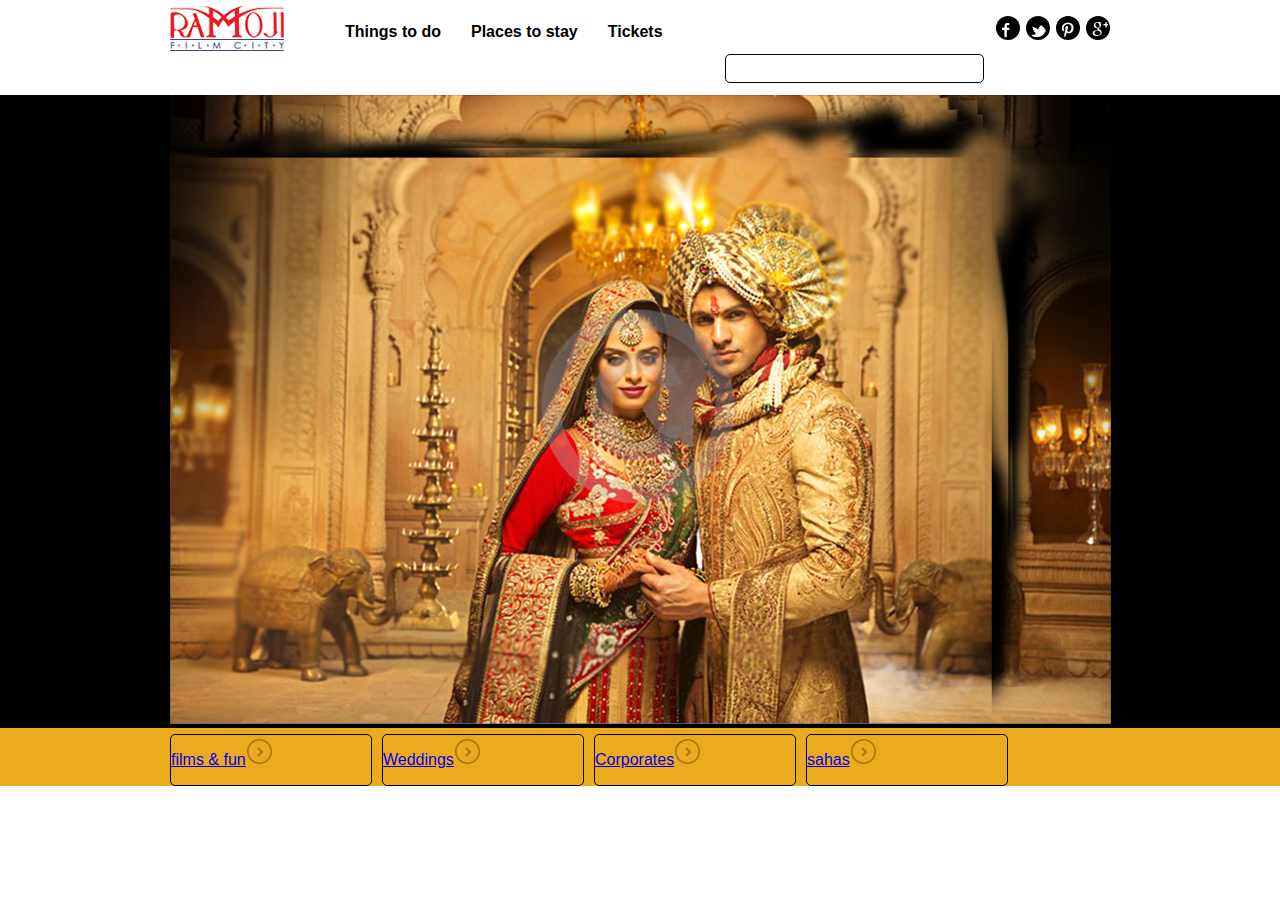
==== 8_frontend/html_css/assignment4/index.html @ e2277d76 "assignment 4 added" ====
<!DOCTYPE HTML>
<html>
<head>
<title> 
	Website page design
</title>
<link href="Css/style.css" rel="stylesheet" type="text/css">
</head>
<body>
	<div id="navigation">
			<div class="container">

					<a class="logo" href="index.html" alt="Ramoji_logo"></a>
			
				<ul class="menu">
					<li><a href="index.html">Things to do</a></li>
					<li><a href="index.html">Places to stay</a></li>
					<li><a href="index.html">Tickets</a></li>
					<li class="clear"></li>
				</ul>
			
				
								
				<ul class="social_icons">	

					<li><a href="#"><img src="images/google_icon.png" alt="google plus"/></a></li>
					<li><a href="#"><img src="images/pinterest_icon.png" alt="pinterest"/></a></li>
					<li><a href="#"><img src="images/twitter_icon.png" alt="twitter"/></a></li>
					<li><a href="#"><img src="images/facebook_icon.png" alt="facebook"/></a></li>
					
				</ul>

				<input type="text" class="searchBar"/>
				<div class="clear"></div>
				
		
				
			</div>
	</div>

	<div id="banner">

		<div class="container">	
		
				<img src="images/product1.png" alt="weddig_imaage">		
					
					
		</div>
		<div class="clearBlock"></div>
	</div>
			<div id="yellowbanner">

				<div class="container">	
			
				<ul>	

				<li><div class="shape"><a href="index.html">films & fun<img src="images/arrow.png" alt="arrow"/></div></li>
				<li><div class="shape"><a href="index.html">Weddings<img src="images/arrow.png" alt="arrow"/></div></li>
				<li><div class="shape"><a href="index.html">Corporates<img src="images/arrow.png" alt="arrow"/></div></li>
				<li><div class="shape"><a href="index.html">sahas<img src="images/arrow.png" alt="arrow"/></div></li>

				</ul>	

				<div class="clear"></div>
		
				</div>
	
			</div>
				</body>

				</html>
---- 8_frontend/html_css/assignment4/Css/style.css ----
/*Default Reset CSS*/
html, body, div, span, applet, object, iframe,
h1, h2, h3, h4, h5, h6, p, blockquote, pre,
a, abbr, acronym, address, big, cite, code,
del, dfn, em, img, ins, kbd, q, s, samp,
small, strike, strong, sub, sup, tt, var,
b, u, i, center,
dl, dt, dd, ol, ul, li,
fieldset, form, label, legend,
table, caption, tbody, tfoot, thead, tr, th, td,
article, aside, canvas, details, embed,
figure, figcaption, footer, header, hgroup,
menu, nav, output, ruby, section, summary,
time, mark, audio, video {
    margin: 0;
    padding: 0;
    border: 0;
    font-size: 100%;
    font: inherit;
    vertical-align: baseline;
}

body
{
	font-family: Arial, Helvetica, sans-serif;
	
}

#navigation
{
	background-color:#ffffff;
	line-height:55px;
	font-weight:bold;
}

.logo
{
	float:left;
	margin:6px 0px 4px 0px;
	background-image:url("../images/logo.png");
	width:115px;
	height:45px;	
}
.logo a:hover
{
     	text-decoration:none; 
}
.menu 
{
    	list-style-type: none;
	float:left;
	margin:22px 0px 0px 30px;
}

.menu li
{
	float:left;
	margin-left: 30px;
	line-height:20px;
	
}
.menu li a
{
	color:#000000;
	text-decoration: none; 
}
.menu li a:hover 
{
     	color:red; 
	
}
.clear 
{
	clear:both;
	
}
.searchBar
{
	border:1px solid #000;
	border-radius:5px;
	padding:6px 40px;
	margin-top:12px;
	margin-bottom:12px;
	float:right;
	margin-left:70px;
	
}
.social_icons{
	float:right;
	list-style-type: none;
	margin:16px 0px 16px 6px;
	
}
.social_icons img
{
	padding:3px 4px 12px 6px;
}
.social_icons li
{
	width: 24px;
	height: 24px;
	float: right;
	border-radius: 16px;
	background-color:#000000;
	margin-left:6px;
	
}
.social_icons li:hover{
	background-color: cornflowerBlue;
}

#banner	{
		background-color:#000000;
		
		
	}

#yellowbanner{
		background-color:#ecab1f;	
	}

.shape {
		width:200px;
		border: 1px solid black;
		border-radius: 5px;		
		line-height:50px;	
		text-align:left;
		margin-top:6px;
		float:left;
		margin-right:10px;

	}

ul	{
	list-style-type:none;
	text-decoration:none;
	color-black;
		}
.container
{
	width:940px;
	margin:auto;
}
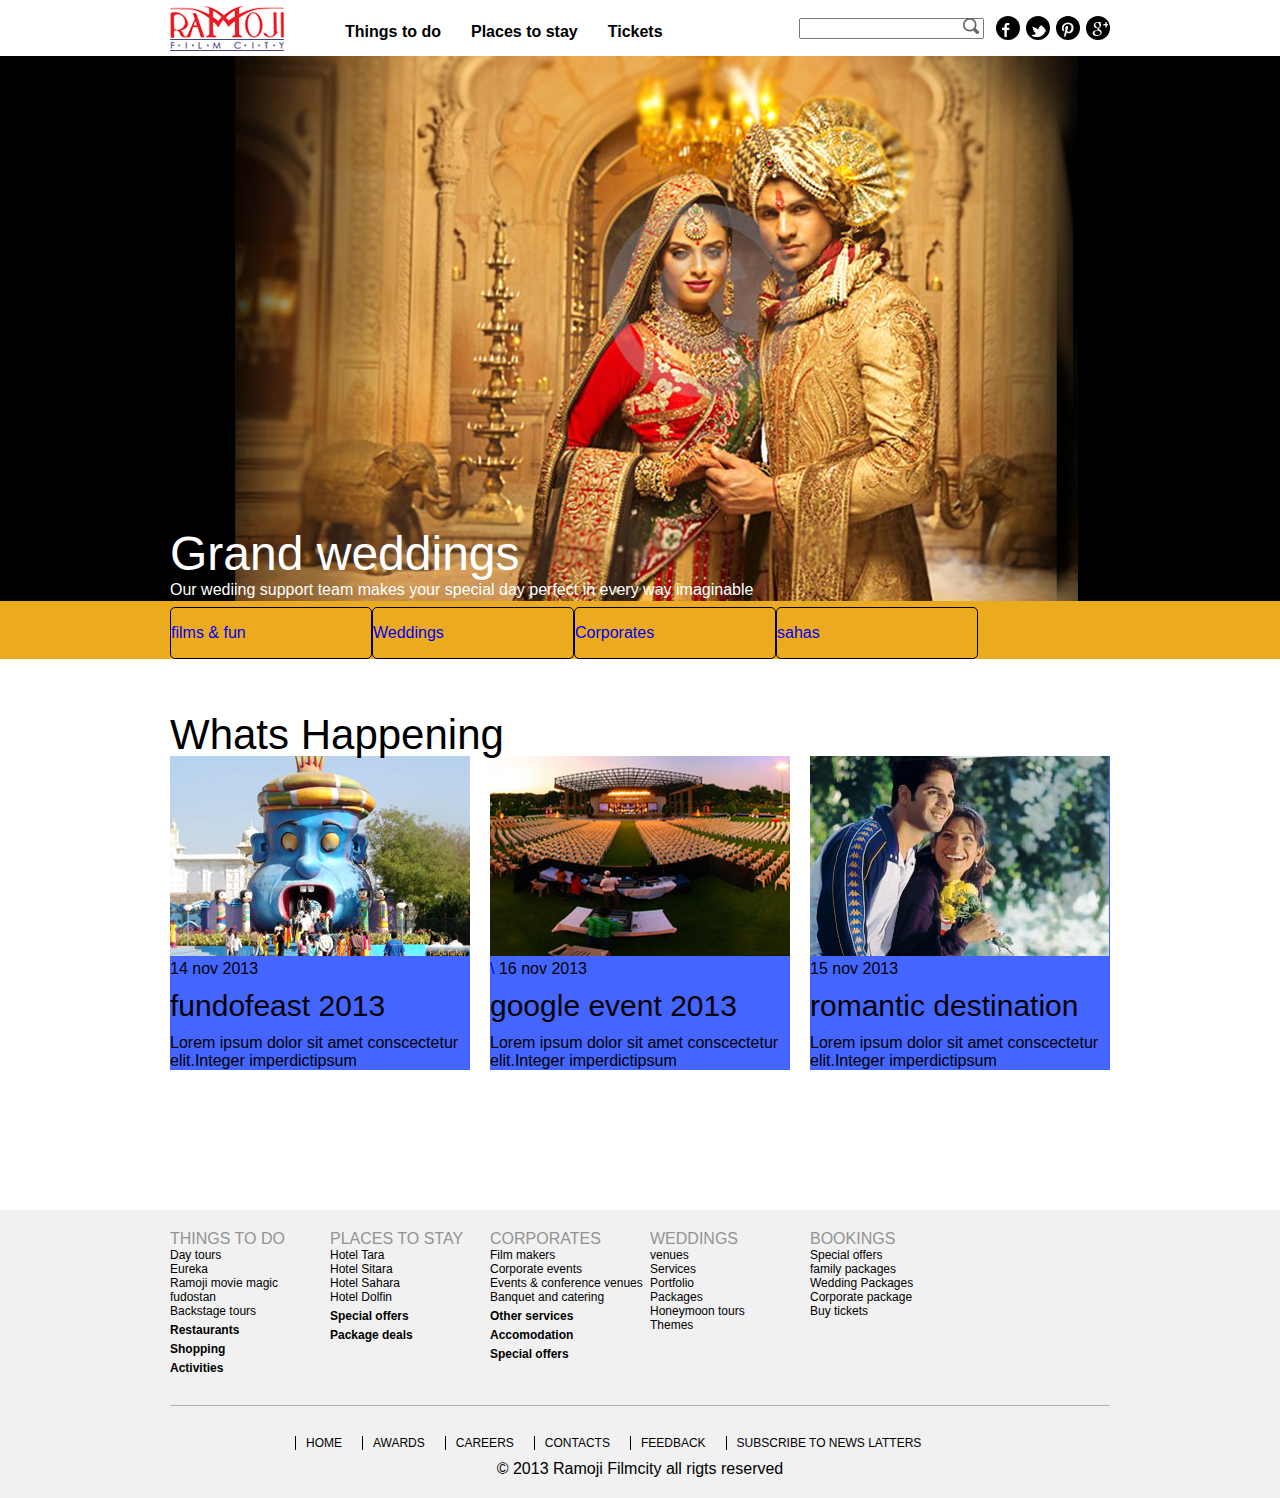
==== commit 132bb4c0: "new folder added" ====
--- a/8_frontend/html_css/assignment4/index.html
+++ b/8_frontend/html_css/assignment4/index.html
@@ -29,35 +29,45 @@
 					<li><a href="#"><img src="images/facebook_icon.png" alt="facebook"/></a></li>
 					
 				</ul>
-
-				<input type="text" class="searchBar"/>
-				<div class="clear"></div>
-				
+			<div class="search">
+
+				<input type="text"></input><img src="images/search_icon.png" class="searchbar"></img>
+				
+
+				
+			</div>
+			<div class="clear"></div>	
 		
 				
 			</div>
+
 	</div>
 
-	<div id="banner">
-
-		<div class="container">	
-		
-				<img src="images/product1.png" alt="weddig_imaage">		
-					
-					
-		</div>
-		<div class="clearBlock"></div>
-	</div>
+	
+
+			<div id="banner">
+				<div class="container">	
+					<div class="bannertext">
+						<h1>Grand weddings</h1>
+						<p>Our wediing support team makes your special day perfect in every way imaginable
+						</p>
+					</div>
+
+				</div>
+			</div>
+
+				
+
 			<div id="yellowbanner">
 
 				<div class="container">	
 			
 				<ul>	
 
-				<li><div class="shape"><a href="index.html">films & fun<img src="images/arrow.png" alt="arrow"/></div></li>
-				<li><div class="shape"><a href="index.html">Weddings<img src="images/arrow.png" alt="arrow"/></div></li>
-				<li><div class="shape"><a href="index.html">Corporates<img src="images/arrow.png" alt="arrow"/></div></li>
-				<li><div class="shape"><a href="index.html">sahas<img src="images/arrow.png" alt="arrow"/></div></li>
+					<li><div class="shape"><a href="index.html">films & fun<span class="navigator"></div></li>
+					<li><div class="shape"><a href="index.html">Weddings<span class="navigator"></div></li>
+					<li><div class="shape"><a href="index.html">Corporates<span class="navigator"></div></li>
+					<li><div class="shape"><a href="index.html">sahas<span class="navigator"></div></li>
 
 				</ul>	
 
@@ -66,6 +76,198 @@
 				</div>
 	
 			</div>
-				</body>
-
-				</html>
+
+			<div class="whatshappening">
+				
+				
+					<div class="container">	
+						<h2>Whats Happening</h2>
+
+					
+					<ul>
+						<li>
+							<div class="fundofeast"><img src="images/product1.jpg" alt="product1 image"></div>
+							<div class="bgfundo">
+								<span>14 nov 2013</span>
+								<h3>fundofeast 2013</h3>
+								<p>Lorem ipsum dolor sit amet conscectetur elit.Integer imperdictipsum</p>
+							</div>
+						</li>
+					
+				
+						<li><div class="googleevent"><img src="images/product2.jpg" alt="product2 image"></div>
+						<div class="bggoogle">
+\							<span>16 nov 2013 </span>
+							<h3>google event 2013</h3>
+							<p>Lorem ipsum dolor sit amet conscectetur elit.Integer imperdictipsum</p>
+						</div>
+						</li>					
+					
+						<li><div class="romanticdestination"><img src="images/product4.jpg" alt="product4 image"></div>
+							<div class="bgdest">
+								<span>15 nov 2013 </span>
+								<h3>romantic destination</h3>
+								<p>Lorem ipsum dolor sit amet conscectetur elit.Integer imperdictipsum</p>
+						
+							</div>
+						</li>
+						
+						<li class="clear"></li>	
+					</ul>
+						<div class="clear"></div>
+						
+
+					</div>
+									
+						
+			</div>
+
+		<div id="footer">
+			<div class="container">	
+				<div class="listwrapper">
+
+					<div class="thingslist">
+
+						<h4>THINGS TO DO</h4>
+
+							<ul class="uppperlist">
+									<li><a href="index.html">Day tours</li>
+									<li><a href="index.html">Eureka</li>
+									<li><a href="index.html">Ramoji movie magic</li>
+									<li><a href="index.html">fudostan</li>
+									<li><a href="index.html">Backstage tours</li>
+									<li class="clear"></li>
+							
+									
+						
+							</ul>
+
+							<ul class="lowerlist">
+
+								<li><a href="index.html">Restaurants</li>
+								<li><a href="index.html">Shopping</li>
+								<li><a href="index.html">Activities</li>
+								<li class="clear"></li>
+								
+
+							</ul>
+						
+							
+						
+					</div>
+
+						<div class="thingslist">
+
+							<h4>PLACES TO STAY</h4>
+
+							<ul class="uppperlist">
+									<li><a href="index.html">Hotel Tara</li>
+									<li><a href="index.html">Hotel Sitara</li>
+									<li><a href="index.html">Hotel Sahara</li>
+									<li><a href="index.html">Hotel Dolfin</li>
+								<li class="clear"></li>
+									
+							</ul>
+
+							<ul class="lowerlist">
+
+								<li><a href="index.html">Special offers</li>
+								<li><a href="index.html">Package deals</li>
+								<li class="clear"></li>
+								
+							</ul>
+						
+
+						</div>
+						<div class="thingslist">
+
+							<h4>CORPORATES</h4>
+
+								<ul class="uppperlist">
+									<li><a href="index.html">Film makers</li>
+									<li><a href="index.html">Corporate events</li>
+									<li><a href="index.html">Events & conference venues</li>
+									<li><a href="index.html">Banquet and catering</li>
+									<li class="clear"></li>	
+									
+								</ul>
+
+								<ul class="lowerlist">
+
+									<li><a href="index.html">Other services</li>
+									<li><a href="index.html">Accomodation</li>
+									<li><a href="index.html">Special offers</li>
+									<li class="clear"></li>
+
+						</ul>
+						
+
+						</div>
+					<div class ="thingslist">
+						
+						<h4>WEDDINGS</h4>
+
+						<ul class="uppperlist">
+									<li><a href="index.html">venues</li>
+									<li><a href="index.html">Services</li>
+									<li><a href="index.html">Portfolio</li>
+									<li><a href="index.html">Packages</li>
+									<li><a href="index.html">Honeymoon tours</li>
+									<li><a href="index.html">Themes</li>
+									<li class="clear"></li>
+									
+						</ul>
+					
+
+					</div>
+
+					
+						
+					<div class ="thingslist">
+						<h4>BOOKINGS</h4>
+
+							<ul class="uppperlist">
+									<li><a href="index.html">Special offers</li>
+									<li><a href="index.html">family packages</li>
+									<li><a href="index.html">Wedding Packages</li>
+									<li><a href="index.html">Corporate package</li>
+									<li><a href="index.html">Buy tickets</li>
+									<li class="clear"></li>
+							</ul>
+
+						
+					</div>	
+						<div class="clear"></div>
+			
+
+				</div>
+
+
+			<div class="links">
+
+					<ul>
+									<li><a href="index.html">HOME</a></li>
+									<li><a href="index.html">AWARDS</a></li>
+									<li><a href="index.html">CAREERS</a></li>
+									<li><a href="index.html">CONTACTS</a></li>
+									<li><a href="index.html">FEEDBACK</a></li>
+									<li><a href="index.html">SUBSCRIBE TO NEWS LATTERS</a></li>
+									
+				    	</ul>
+
+					<div class="clear"></div>							
+			
+				
+			</div>
+
+			<div class="lasttext">&copy 2013 Ramoji Filmcity all rigts reserved</div>
+
+				</div>
+
+			</div>
+			
+		</div>
+
+	</body>
+
+</html>
--- a/8_frontend/html_css/assignment4/Css/style.css
+++ b/8_frontend/html_css/assignment4/Css/style.css
@@ -74,17 +74,8 @@
 	clear:both;
 	
 }
-.searchBar
-{
-	border:1px solid #000;
-	border-radius:5px;
-	padding:6px 40px;
-	margin-top:12px;
-	margin-bottom:12px;
-	float:right;
-	margin-left:70px;
-	
-}
+	
+	
 .social_icons{
 	float:right;
 	list-style-type: none;
@@ -100,24 +91,56 @@
 	width: 24px;
 	height: 24px;
 	float: right;
-	border-radius: 16px;
+	border-radius:16px;
 	background-color:#000000;
 	margin-left:6px;
 	
 }
-.social_icons li:hover{
+.social_icons li:hover
+	{
 	background-color: cornflowerBlue;
+	}
+.search	{
+	position:relative;
+	float:right;
+	}
+.searchbar	{
+	position:absolute;
+	top:18px;
+	right:5px;
+			
 }
 
 #banner	{
-		background-color:#000000;
-		
-		
+
+	background:#000000 url("../images/weddingimage.png") no-repeat center top;
+	height:545px;
+	position:relative;
+		
+		
+	}
+
+h1	{
+		font-size:48px;
+		color:white;
+	}
+.bannertext p	{
+	font-size:16px;
+	color:white;
+	}
+
+
+.bannertext
+	{
+	position:absolute;
+	top:470px;
+	
 	}
 
 #yellowbanner{
 		background-color:#ecab1f;	
-	}
+		margin-bottom:55px;
+	    }
 
 .shape {
 		width:200px;
@@ -127,15 +150,165 @@
 		text-align:left;
 		margin-top:6px;
 		float:left;
-		margin-right:10px;
-
-	}
-
-ul	{
+		;
+		
+
+	}
+
+.shape li{
+	float:left;
 	list-style-type:none;
 	text-decoration:none;
-	color-black;
-		}
+	color:black;
+	
+	}
+
+.navigator	{
+		background-image:url("../images/arrow.png");
+		width:30px
+		height:30px;
+			
+		}
+h3		{
+		line-height:16px;
+		font-size:30px;
+		color:#000000;
+		padding-top:20px;
+		padding-bottom:20px;
+			
+		}
+h2		{
+		line-height:42px;
+		font-size:42px;
+		color:#000000;
+			
+		}
+
+ul		{
+		list-style-type:none;
+		
+		}
+a		{
+		text-decoration:none;
+		}
+
+span		{
+		color:#000000;
+		}
+
+p		{
+		color:#000000;
+		}
+
+.whatshappening li{
+		float:left;
+		background-color:#4466ff;
+		width:300px;
+		text-decoration:none;		
+		margin-left:20px;
+		margin-bottom:70px	
+		}
+
+.whatshappening ul		
+		{
+		float:left;
+		list-style-type:none;
+		
+		}
+
+ .whatshappening li:first-child
+		{
+		margin-left:0px;		
+		}
+
+#footer		{
+		background-color:#f1f1f1;
+		padding-top:20px;
+		padding-bottom:20px;
+		}
+
+.thingslist li {
+		
+		font-size:12px;		
+		line-height:14px;
+		width:160px;
+		
+		
+		}
+
+#footer .thingslist li a
+
+{
+color:#000000;
+}
+
+
+.thingslist	{
+		float:left;
+		}
+
+.listwrapper	{
+		padding-bottom:25px;
+		border-bottom:1px solid #b2b2b2;
+		margin-bottom:30px;
+		}
+
+
+h4		{
+		color:#939393;
+		font-size:16px;
+		
+		}
+
+.lowerlist li	{
+		margin-top:5px;
+		font-weight:bold;
+		
+		}
+			
+.links ul
+		{
+		list-style-type:none;
+		float:left;
+		}
+
+.links		{
+		
+		width:700px;
+		margin:auto;
+		font-size:12px;
+		
+		}
+
+.links ul li 
+		{
+		
+		float:left;
+		border-left:1px solid #000;
+		padding:0px 10px 0px 10px;
+		margin:0 5px 10px 5px;
+		}
+.links ul li:first-child
+		{
+		border-left:none;
+		}
+
+.links li a	{
+		text-decoration:none;
+		color:#000000;
+		}
+
+
+
+
+.lasttext{
+
+
+text-align:center;
+font-size:14px
+font-weight:bold;
+	}
+
 .container
 {
 	width:940px;
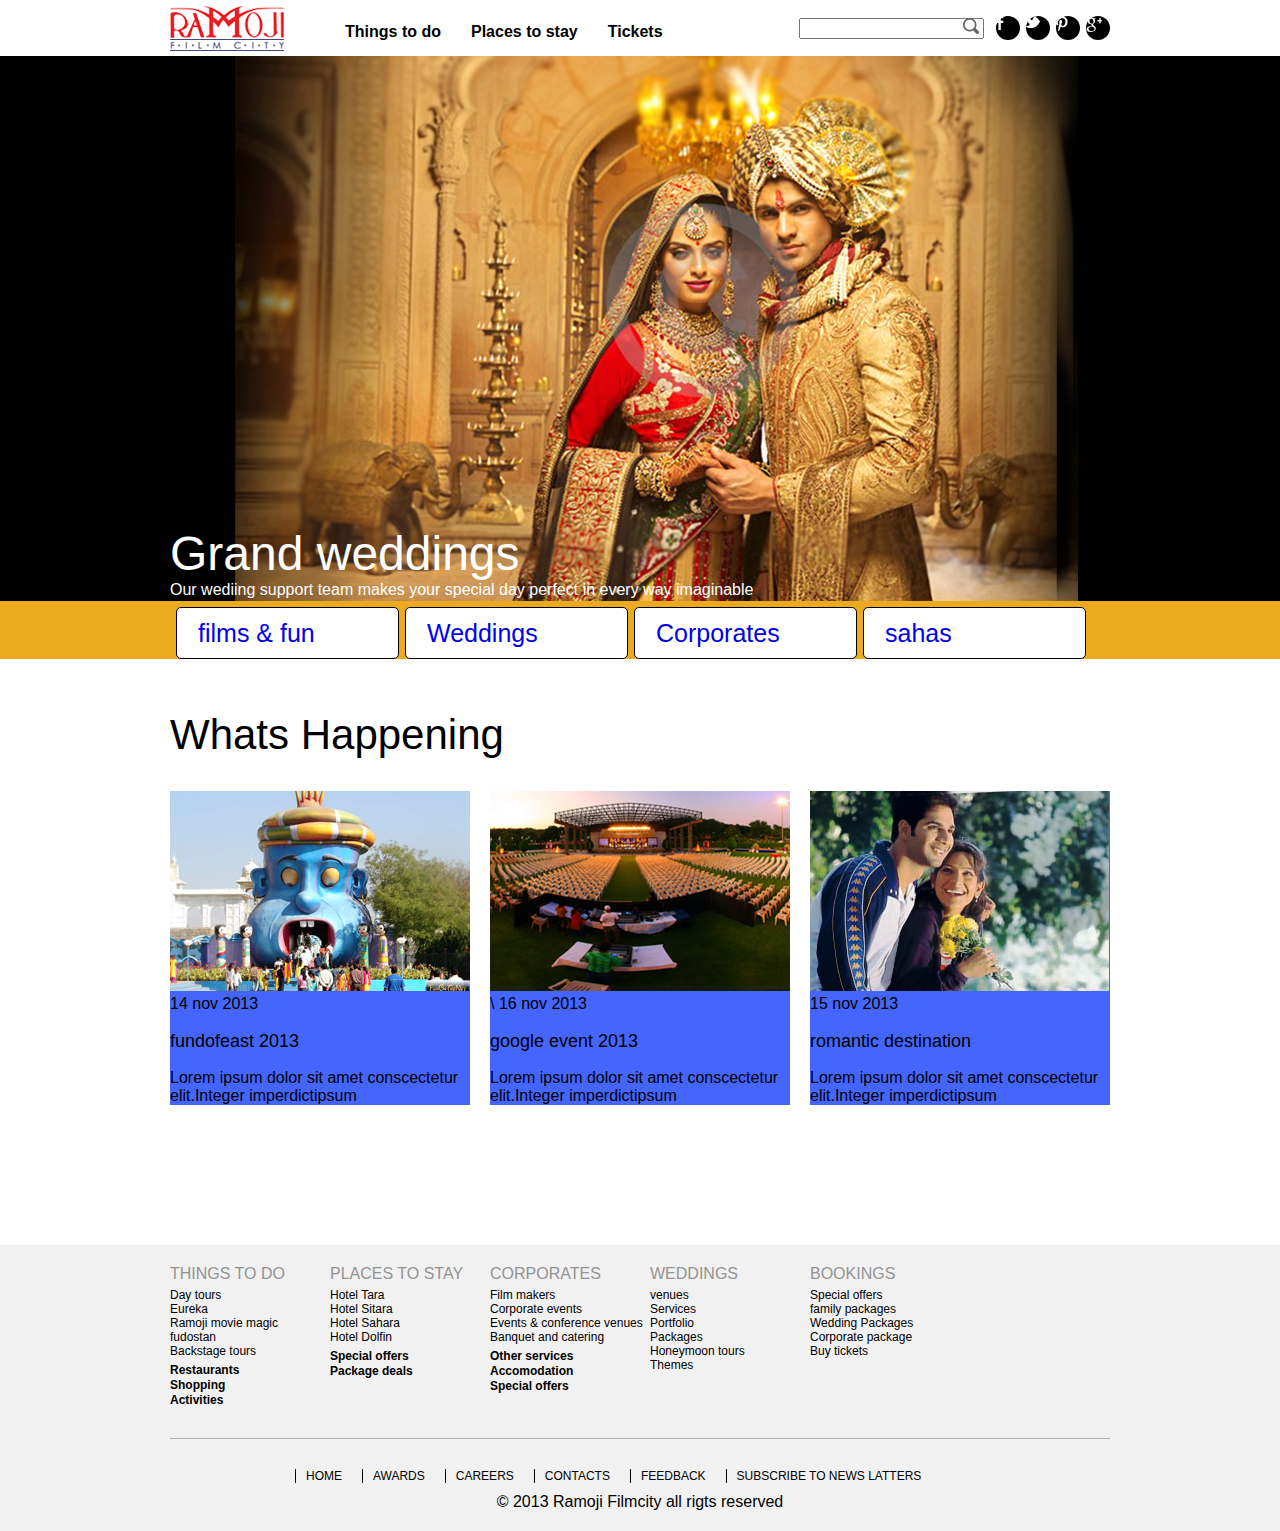
==== commit 51a7399e: "new folder added" ====
--- a/8_frontend/html_css/assignment4/index.html
+++ b/8_frontend/html_css/assignment4/index.html
@@ -2,7 +2,7 @@
 <html>
 <head>
 <title> 
-	Website page design
+	Ramoji filmcity
 </title>
 <link href="Css/style.css" rel="stylesheet" type="text/css">
 </head>
@@ -64,10 +64,10 @@
 			
 				<ul>	
 
-					<li><div class="shape"><a href="index.html">films & fun<span class="navigator"></div></li>
-					<li><div class="shape"><a href="index.html">Weddings<span class="navigator"></div></li>
-					<li><div class="shape"><a href="index.html">Corporates<span class="navigator"></div></li>
-					<li><div class="shape"><a href="index.html">sahas<span class="navigator"></div></li>
+					<li><div class="shape"><a href="index.html">films & fun</a></div></li>
+					<li><div class="shape"><a href="index.html">Weddings</a></div></li>
+					<li><div class="shape"><a href="index.html">Corporates</a></div></li>
+					<li><div class="shape"><a href="index.html">sahas</div></a></li>
 
 				</ul>	
 
--- a/8_frontend/html_css/assignment4/Css/style.css
+++ b/8_frontend/html_css/assignment4/Css/style.css
@@ -82,10 +82,10 @@
 	margin:16px 0px 16px 6px;
 	
 }
-.social_icons img
-{
-	padding:3px 4px 12px 6px;
-}
+.social_icons li a{
+	line-height:4px;
+	display:block;
+	}
 .social_icons li
 {
 	width: 24px;
@@ -100,6 +100,7 @@
 	{
 	background-color: cornflowerBlue;
 	}
+
 .search	{
 	position:relative;
 	float:right;
@@ -142,7 +143,11 @@
 		margin-bottom:55px;
 	    }
 
-.shape {
+#yellowbanner li {
+		text-decoration:none;
+		padding-left:21px;
+		color:#000000;
+		font-size:25px;
 		width:200px;
 		border: 1px solid black;
 		border-radius: 5px;		
@@ -150,28 +155,40 @@
 		text-align:left;
 		margin-top:6px;
 		float:left;
-		;
-		
-
-	}
-
-.shape li{
+		margin-left:6px;
+		background-color:#ffffff;
+		background-image:url("../images/arrow.png") no-repeat center right 15px;;
+		
+}
+
+#yellowbanner li:first_child
+{
+margin-right:0px;
+}
+
+
+ /*li .shape{
 	float:left;
 	list-style-type:none;
 	text-decoration:none;
 	color:black;
 	
-	}
-
-.navigator	{
+	}*/
+
+/*.navigator	{
 		background-image:url("../images/arrow.png");
-		width:30px
-		height:30px;
-			
-		}
+		width:39px
+		height:39px;
+		position:absolute;
+		top:13px;
+		right:16px;
+			
+		}*/
+
+		
 h3		{
 		line-height:16px;
-		font-size:30px;
+		font-size:18px;
 		color:#000000;
 		padding-top:20px;
 		padding-bottom:20px;
@@ -181,6 +198,7 @@
 		line-height:42px;
 		font-size:42px;
 		color:#000000;
+		margin-bottom:35px;
 			
 		}
 
@@ -257,12 +275,14 @@
 h4		{
 		color:#939393;
 		font-size:16px;
+		margin-bottom:5px;
 		
 		}
 
 .lowerlist li	{
-		margin-top:5px;
+		padding-top:10px;
 		font-weight:bold;
+		line-height:5px;
 		
 		}
 			
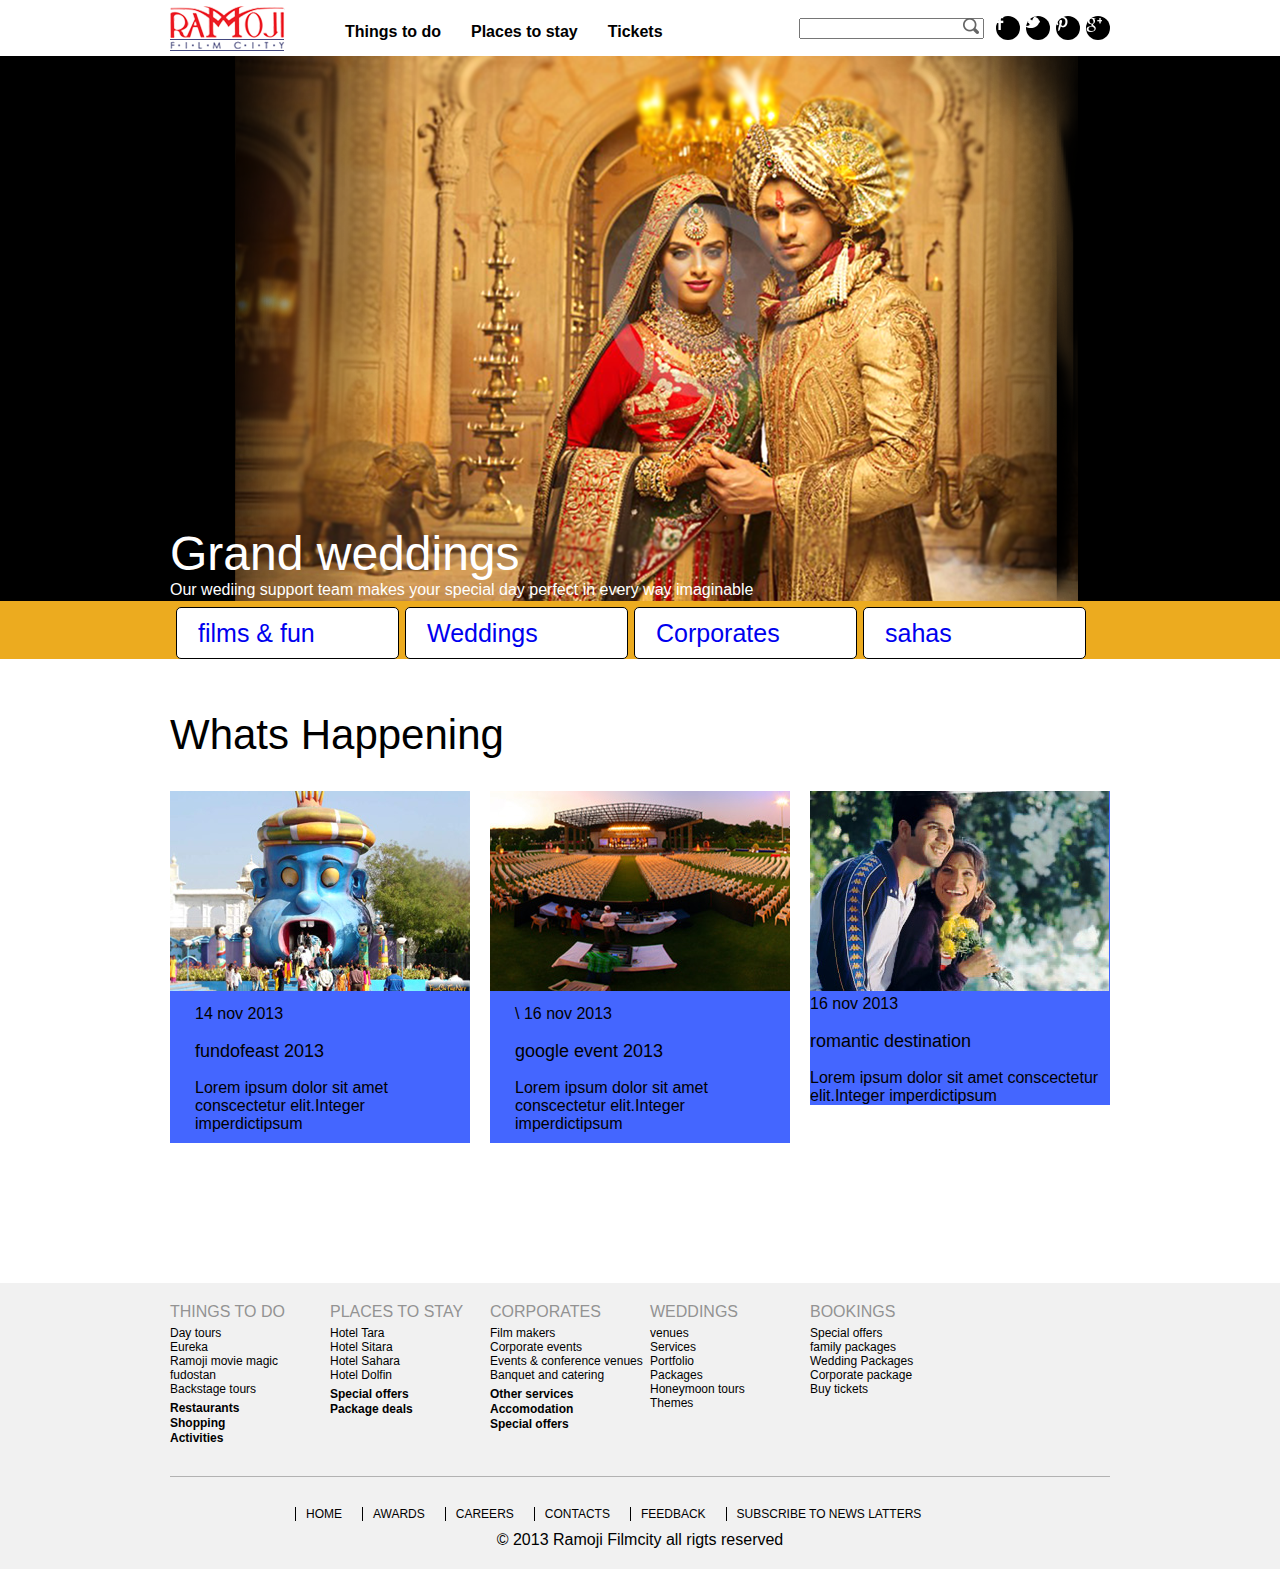
==== commit c81fbd3b: "new folder added" ====
--- a/8_frontend/html_css/assignment4/index.html
+++ b/8_frontend/html_css/assignment4/index.html
@@ -95,17 +95,17 @@
 						</li>
 					
 				
-						<li><div class="googleevent"><img src="images/product2.jpg" alt="product2 image"></div>
-						<div class="bggoogle">
+						<li><div class="fundofeast"><img src="images/product2.jpg" alt="product2 image"></div>
+						<div class="bgfundo">
 \							<span>16 nov 2013 </span>
 							<h3>google event 2013</h3>
 							<p>Lorem ipsum dolor sit amet conscectetur elit.Integer imperdictipsum</p>
 						</div>
 						</li>					
 					
-						<li><div class="romanticdestination"><img src="images/product4.jpg" alt="product4 image"></div>
-							<div class="bgdest">
-								<span>15 nov 2013 </span>
+						<li><div class="fundofeast"><img src="images/product4.jpg" alt="product4 image"></div>
+							<div class=bgfundo">
+								<span>16 nov 2013 </span>
 								<h3>romantic destination</h3>
 								<p>Lorem ipsum dolor sit amet conscectetur elit.Integer imperdictipsum</p>
 						
--- a/8_frontend/html_css/assignment4/Css/style.css
+++ b/8_frontend/html_css/assignment4/Css/style.css
@@ -217,6 +217,11 @@
 p		{
 		color:#000000;
 		}
+.bgfundo	{
+		padding-top:10px;
+		padding-bottom:10px;
+		padding-left:25px;
+		}
 
 .whatshappening li{
 		float:left;
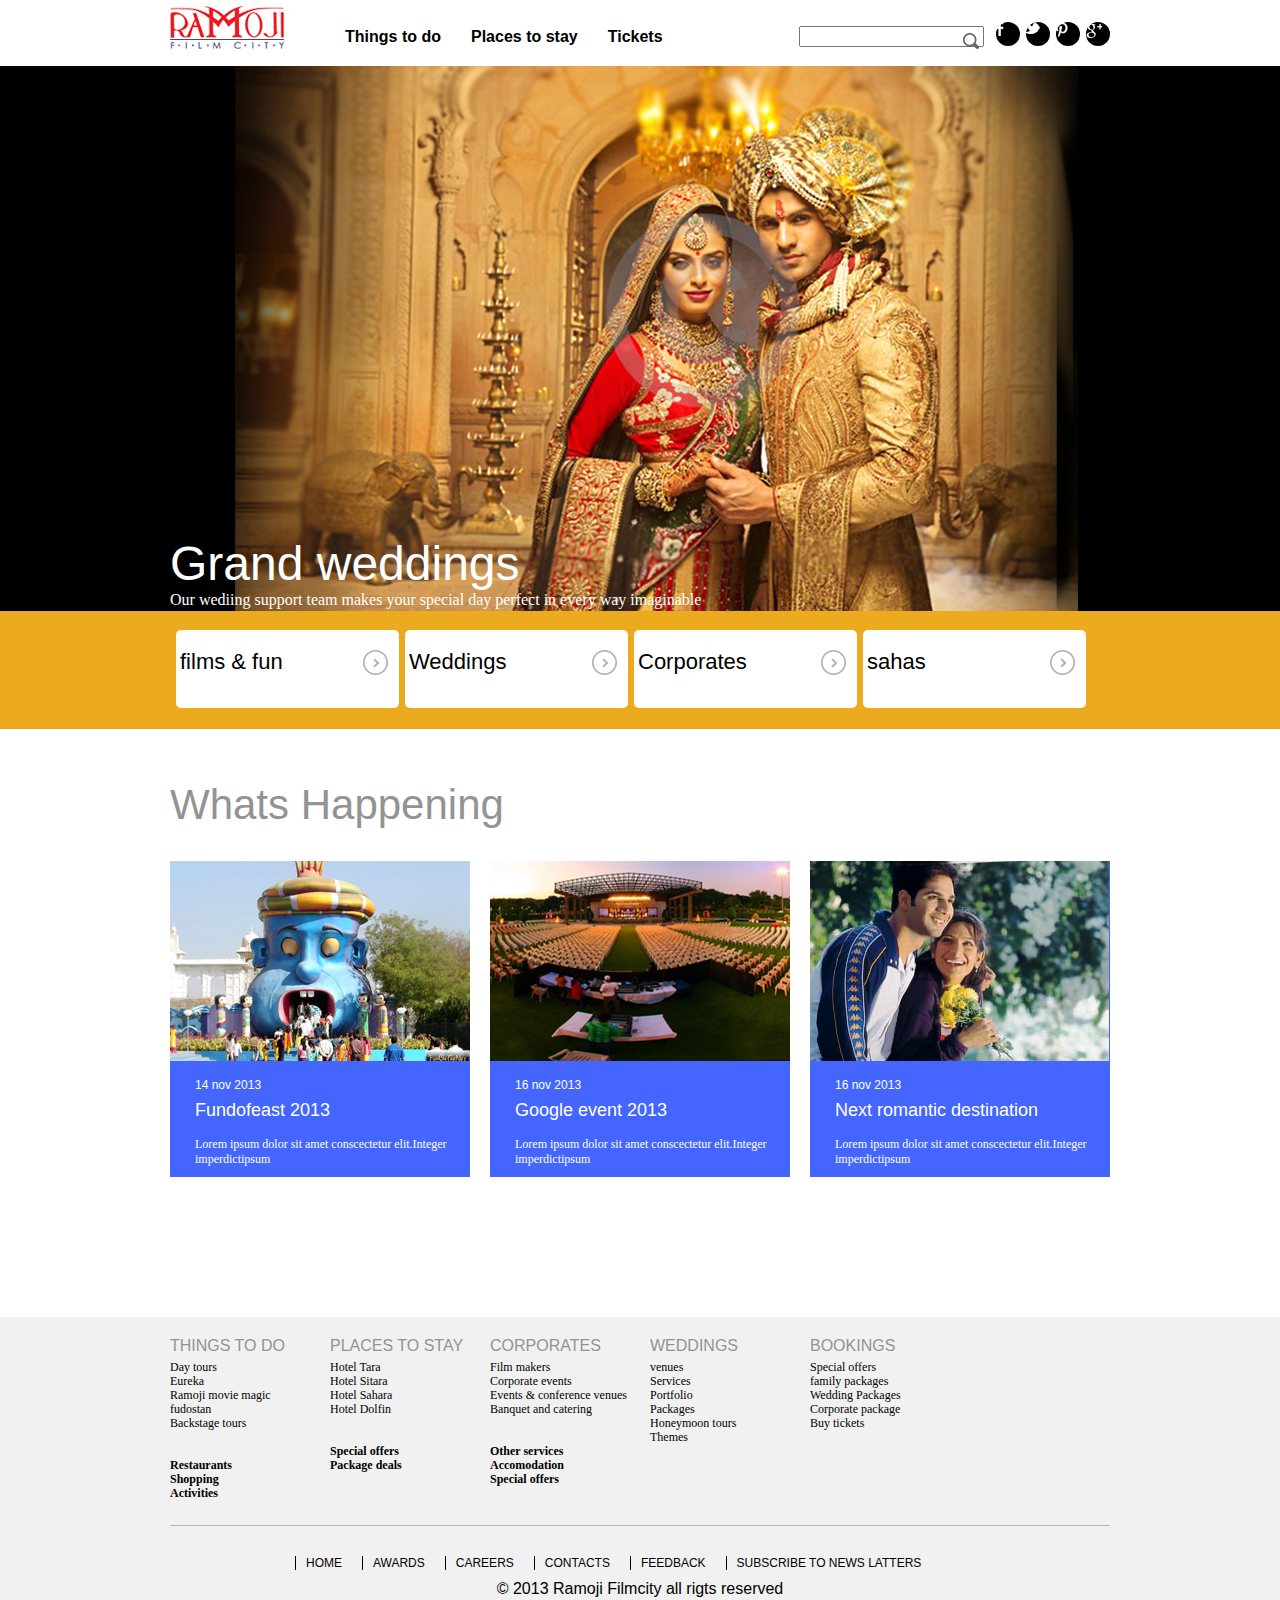
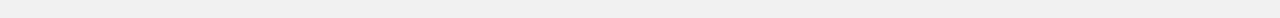
==== commit 31c8061b: "assignment 4 added" ====
--- a/8_frontend/html_css/assignment4/index.html
+++ b/8_frontend/html_css/assignment4/index.html
@@ -16,27 +16,30 @@
 					<li><a href="index.html">Things to do</a></li>
 					<li><a href="index.html">Places to stay</a></li>
 					<li><a href="index.html">Tickets</a></li>
-					<li class="clear"></li>
-				</ul>
-			
-				
+				
+					
+				</ul>			
 								
 				<ul class="social_icons">	
 
-					<li><a href="#"><img src="images/google_icon.png" alt="google plus"/></a></li>
-					<li><a href="#"><img src="images/pinterest_icon.png" alt="pinterest"/></a></li>
-					<li><a href="#"><img src="images/twitter_icon.png" alt="twitter"/></a></li>
-					<li><a href="#"><img src="images/facebook_icon.png" alt="facebook"/></a></li>
+					<li><a href="index.html"><img src="images/google_icon.png" alt="google plus"/></a></li>
+					<li><a href="index.html"><img src="images/pinterest_icon.png" alt="pinterest"/></a></li>
+					<li><a href="index.html"><img src="images/twitter_icon.png" alt="twitter"/></a></li>
+					<li><a href="index.html"><img src="images/facebook_icon.png" alt="facebook"/></a></li>
 					
 				</ul>
-			<div class="search">
+				
+				<div class="search">
 
 				<input type="text"></input><img src="images/search_icon.png" class="searchbar"></img>
-				
-
-				
-			</div>
-			<div class="clear"></div>	
+
+				</div>
+				
+			
+
+				<div class="clear"></div>
+			
+				
 		
 				
 			</div>
@@ -62,14 +65,15 @@
 
 				<div class="container">	
 			
-				<ul>	
-
-					<li><div class="shape"><a href="index.html">films & fun</a></div></li>
-					<li><div class="shape"><a href="index.html">Weddings</a></div></li>
-					<li><div class="shape"><a href="index.html">Corporates</a></div></li>
-					<li><div class="shape"><a href="index.html">sahas</div></a></li>
-
-				</ul>	
+					<ul>	
+
+						<li><div class="shape"><a href="index.html">films & fun<span class="list"></span></a></div></li>
+						<li><div class="shape"><a href="index.html">Weddings<span class="list"></span></a></div></li>
+						<li><div class="shape"><a href="index.html">Corporates<span class="list"></span></a></div></li>
+						<li><div class="shape"><a href="index.html">sahas<span class="list"></span></div></a></li>
+						
+
+					</ul>	
 
 				<div class="clear"></div>
 		
@@ -89,7 +93,7 @@
 							<div class="fundofeast"><img src="images/product1.jpg" alt="product1 image"></div>
 							<div class="bgfundo">
 								<span>14 nov 2013</span>
-								<h3>fundofeast 2013</h3>
+								<h3>Fundofeast 2013</h3>
 								<p>Lorem ipsum dolor sit amet conscectetur elit.Integer imperdictipsum</p>
 							</div>
 						</li>
@@ -97,16 +101,16 @@
 				
 						<li><div class="fundofeast"><img src="images/product2.jpg" alt="product2 image"></div>
 						<div class="bgfundo">
-\							<span>16 nov 2013 </span>
-							<h3>google event 2013</h3>
+							<span>16 nov 2013 </span>
+							<h3>Google event 2013</h3>
 							<p>Lorem ipsum dolor sit amet conscectetur elit.Integer imperdictipsum</p>
 						</div>
 						</li>					
 					
 						<li><div class="fundofeast"><img src="images/product4.jpg" alt="product4 image"></div>
-							<div class=bgfundo">
+							<div class="bgfundo">
 								<span>16 nov 2013 </span>
-								<h3>romantic destination</h3>
+								<h3>Next romantic destination</h3>
 								<p>Lorem ipsum dolor sit amet conscectetur elit.Integer imperdictipsum</p>
 						
 							</div>
--- a/8_frontend/html_css/assignment4/Css/style.css
+++ b/8_frontend/html_css/assignment4/Css/style.css
@@ -29,17 +29,17 @@
 #navigation
 {
 	background-color:#ffffff;
-	line-height:55px;
+	padding:6px 0px 4px 0px;
 	font-weight:bold;
 }
 
 .logo
 {
 	float:left;
-	margin:6px 0px 4px 0px;
+	
 	background-image:url("../images/logo.png");
 	width:115px;
-	height:45px;	
+	height:44px;	
 }
 .logo a:hover
 {
@@ -55,8 +55,9 @@
 .menu li
 {
 	float:left;
-	margin-left: 30px;
-	line-height:20px;
+	margin-left:30px;
+	
+	
 	
 }
 .menu li a
@@ -72,6 +73,11 @@
 .clear 
 {
 	clear:both;
+	margin:0px;
+	padding:0px;
+	width:0px;
+	height:0px;
+	float:none;
 	
 }
 	
@@ -82,12 +88,14 @@
 	margin:16px 0px 16px 6px;
 	
 }
-.social_icons li a{
+.social_icons li a
+	{
 	line-height:4px;
 	display:block;
 	}
+
 .social_icons li
-{
+	{
 	width: 24px;
 	height: 24px;
 	float: right;
@@ -95,19 +103,21 @@
 	background-color:#000000;
 	margin-left:6px;
 	
-}
+	}
+
 .social_icons li:hover
 	{
-	background-color: cornflowerBlue;
+	background-color:Blue;
 	}
 
 .search	{
+	top:20px;
 	position:relative;
 	float:right;
 	}
 .searchbar	{
 	position:absolute;
-	top:18px;
+	top:7px;
 	right:5px;
 			
 }
@@ -116,16 +126,17 @@
 
 	background:#000000 url("../images/weddingimage.png") no-repeat center top;
 	height:545px;
-	position:relative;
-		
-		
-	}
+	position:relative;		
+	}
+
 
 h1	{
 		font-size:48px;
 		color:white;
 	}
-.bannertext p	{
+
+.bannertext p	
+	{
 	font-size:16px;
 	color:white;
 	}
@@ -138,66 +149,64 @@
 	
 	}
 
-#yellowbanner{
+#yellowbanner
+		{
+		padding-top:19px;
+		padding-bottom:21px;	
 		background-color:#ecab1f;	
 		margin-bottom:55px;
-	    }
-
-#yellowbanner li {
-		text-decoration:none;
-		padding-left:21px;
-		color:#000000;
-		font-size:25px;
-		width:200px;
-		border: 1px solid black;
-		border-radius: 5px;		
-		line-height:50px;	
-		text-align:left;
-		margin-top:6px;
+		
+	    	}
+
+#yellowbanner li 
+		{
+		
+		
+		padding:19px 4px 19px 4px;
+		width:215px;		
+		border-radius:5px;
 		float:left;
 		margin-left:6px;
 		background-color:#ffffff;
-		background-image:url("../images/arrow.png") no-repeat center right 15px;;
-		
-}
+		
+		
+		}
+
+.list		
+		{
+		background:url("../images/arrow.png")no-repeat center top;
+		height:40px;
+		width:40px;
+		float:right;
+		}
+
+#yellowbanner li a	
+		{
+			text-decoration:none;
+			font-size:22px;
+			text-align:left;
+			color:#000000;
+			display:block;
+		}
 
 #yellowbanner li:first_child
-{
-margin-right:0px;
-}
-
-
- /*li .shape{
-	float:left;
-	list-style-type:none;
-	text-decoration:none;
-	color:black;
-	
-	}*/
-
-/*.navigator	{
-		background-image:url("../images/arrow.png");
-		width:39px
-		height:39px;
-		position:absolute;
-		top:13px;
-		right:16px;
-			
-		}*/
-
+
+		{
+			margin-left:0px;
+		}
 		
 h3		{
 		line-height:16px;
 		font-size:18px;
-		color:#000000;
-		padding-top:20px;
-		padding-bottom:20px;
+		color:#ffffff;
+		margin-top:9px;
+		margin-bottom:19px;
 			
 		}
 h2		{
 		line-height:42px;
 		font-size:42px;
-		color:#000000;
+		color:#939393;
 		margin-bottom:35px;
 			
 		}
@@ -211,11 +220,15 @@
 		}
 
 span		{
-		color:#000000;
+		color:#ffffff;
+		font-size:12px;
+		
 		}
 
 p		{
-		color:#000000;
+		color:#ffffff;
+		font-size:12px;
+		font-family: "Times New Roman", Georgia, Serif;
 		}
 .bgfundo	{
 		padding-top:10px;
@@ -283,16 +296,25 @@
 		margin-bottom:5px;
 		
 		}
+.uppperlist a{
+		font-family: "Times New Roman", Georgia, Serif;
+		}
 
 .lowerlist li	{
-		padding-top:10px;
-		font-weight:bold;
-		line-height:5px;
-		
+		
+		font-weight:bold;		
+		
+		}
+.lowerlist a	{
+		font-family: "Times New Roman", Georgia, Serif;
+		}
+.lowerlist 	{
+		margin-top:28px;
 		}
 			
 .links ul
 		{
+		
 		list-style-type:none;
 		float:left;
 		}
@@ -321,6 +343,7 @@
 .links li a	{
 		text-decoration:none;
 		color:#000000;
+
 		}
 
 
